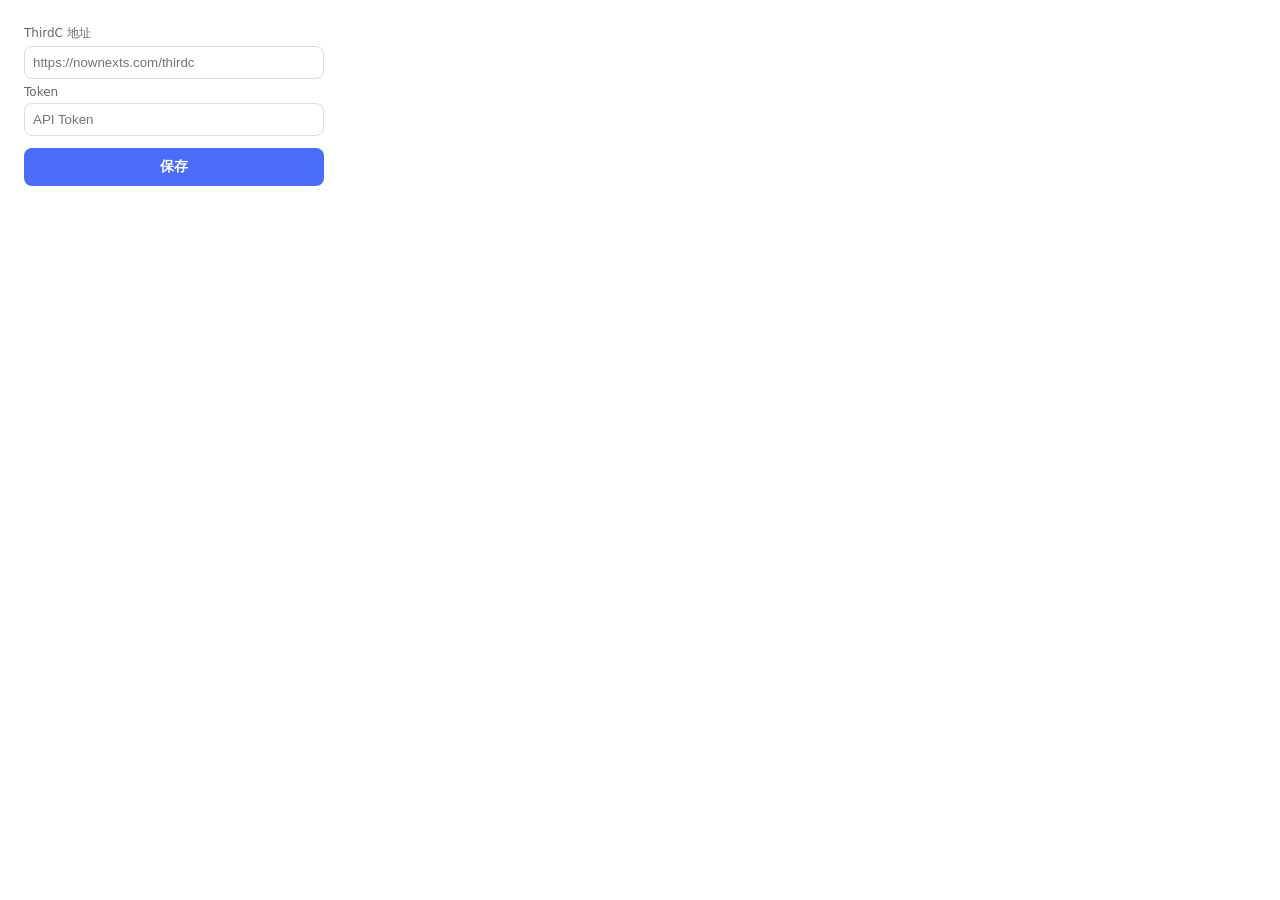
==== extension-firefox/popup.html @ f2230e8c "Extension: Firefox (MV3, .xpi packaged) + Safari conversion script - extension-firefox/: browser_spe" ====
<!doctype html><html><head><meta charset="utf-8"><style>body{width:300px;padding:16px;font:14px system-ui}input{width:100%;padding:8px;margin:4px 0;border-radius:8px;border:1px solid #ddd;box-sizing:border-box}button{width:100%;padding:10px;border:none;border-radius:8px;background:#4a6cf7;color:#fff;font:600 14px system-ui;cursor:pointer;margin-top:8px}label{font-size:12px;color:#666}</style></head><body>
<label>ThirdC 地址</label><input id="url" placeholder="https://nownexts.com/thirdc">
<label>Token</label><input id="token" placeholder="API Token">
<button id="save">保存</button>
<script src="popup.js"></script>
</body></html>
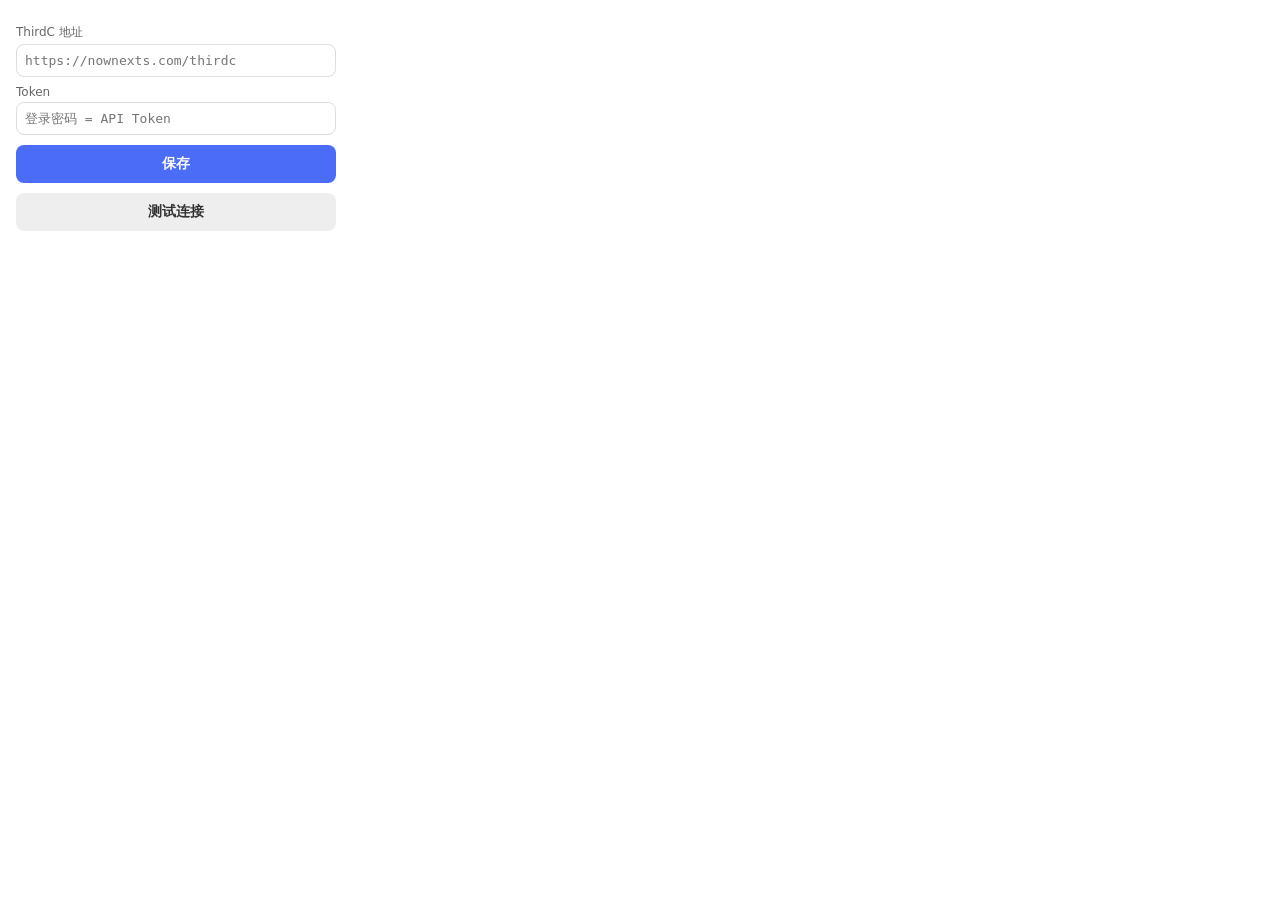
==== commit daa91a7d: "Extension v0.2.0: fix Firefox errors, URL normalization, connection test Fixes for the Firefox devto" ====
--- a/extension-firefox/popup.html
+++ b/extension-firefox/popup.html
@@ -1,6 +1,19 @@
-<!doctype html><html><head><meta charset="utf-8"><style>body{width:300px;padding:16px;font:14px system-ui}input{width:100%;padding:8px;margin:4px 0;border-radius:8px;border:1px solid #ddd;box-sizing:border-box}button{width:100%;padding:10px;border:none;border-radius:8px;background:#4a6cf7;color:#fff;font:600 14px system-ui;cursor:pointer;margin-top:8px}label{font-size:12px;color:#666}</style></head><body>
-<label>ThirdC 地址</label><input id="url" placeholder="https://nownexts.com/thirdc">
-<label>Token</label><input id="token" placeholder="API Token">
+<!doctype html><html><head><meta charset="utf-8"><style>
+body{width:320px;padding:16px;font:14px system-ui;margin:0}
+label{font-size:12px;color:#666;display:block;margin-top:8px}
+input{width:100%;padding:8px;margin-top:3px;border-radius:8px;border:1px solid #ddd;box-sizing:border-box;font:13px ui-monospace,monospace}
+button{width:100%;padding:10px;border:none;border-radius:8px;font:600 14px system-ui;cursor:pointer;margin-top:10px}
+#save{background:#4a6cf7;color:#fff}
+#test{background:#eee;color:#333}
+#msg{font-size:12px;margin-top:10px;min-height:32px;line-height:1.5;white-space:pre-wrap}
+.ok{color:#0a7d33}.err{color:#c00}
+</style></head><body>
+<label>ThirdC 地址</label>
+<input id="url" placeholder="https://nownexts.com/thirdc">
+<label>Token</label>
+<input id="token" placeholder="登录密码 = API Token">
 <button id="save">保存</button>
+<button id="test">测试连接</button>
+<div id="msg"></div>
 <script src="popup.js"></script>
 </body></html>
